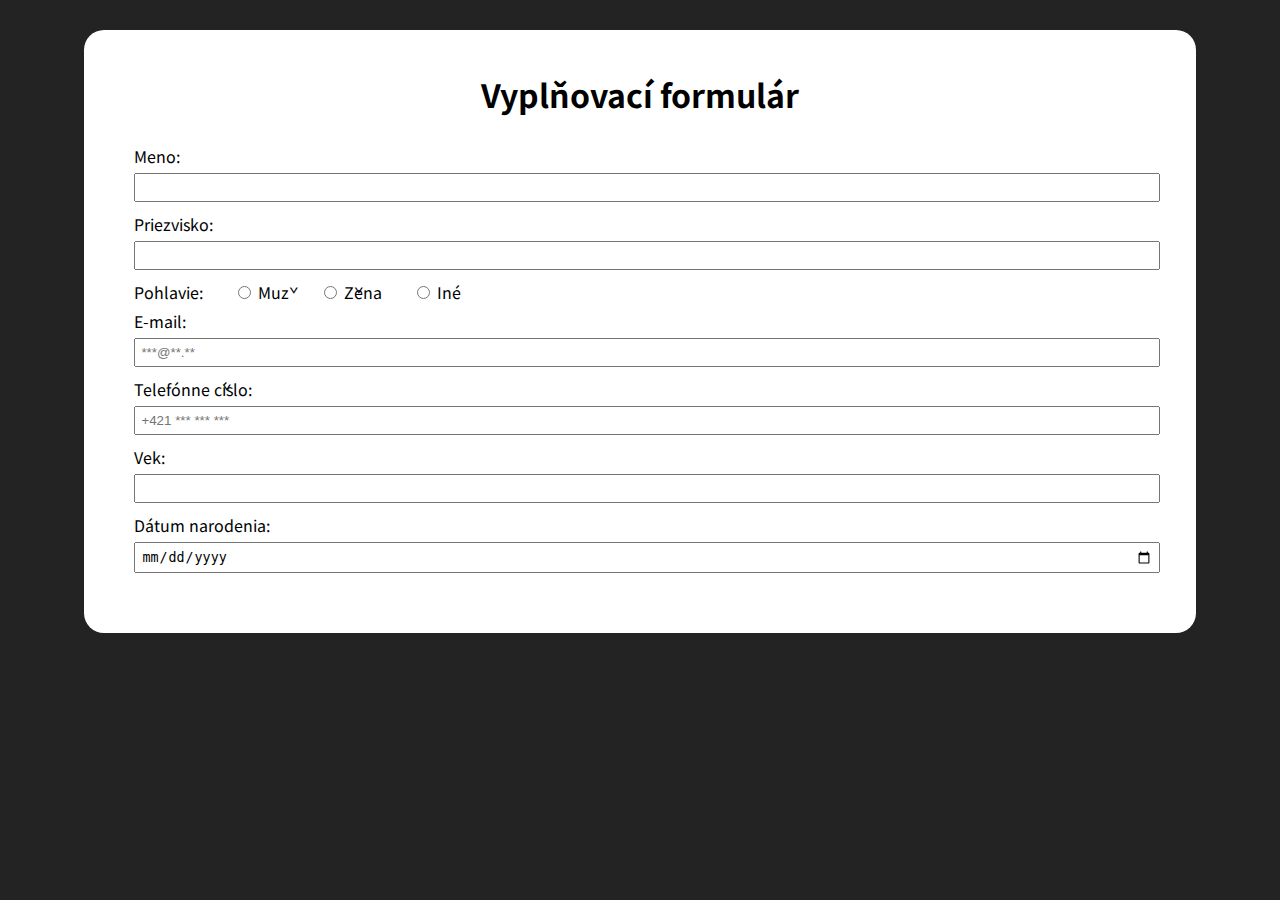
==== z2/index.html @ 4e3431c7 "first steps" ====
<!DOCTYPE html>
<html lang="sk">
<head>
    <meta charset="UTF-8">
    <meta name="viewport"
          content="width=device-width, user-scalable=no, initial-scale=1.0, maximum-scale=1.0, minimum-scale=1.0">
    <meta http-equiv="X-UA-Compatible" content="ie=edge">
    <link rel="stylesheet" href="style.css">
    <title>Vyplňovací formulár</title>
</head>
<body>
    <div id="content-box">
        <h1>Vyplňovací formulár</h1>
        <div>
            <div class="row">
                <label for="first-name">
                    Meno:
                    <input type="text" id="first-name" name="firstName">
                </label>
            </div>
            <div class="row">
                <label for="last-name">
                    Priezvisko:
                    <input type="text" id="last-name" name="lastName">
                </label>
            </div>
            <div id="sex-div">
                Pohlavie:
                <label for="sex-male">
                    <input type="radio" name="sex" id="sex-male"> Muž
                </label>
                <label for="sex-female">
                    <input type="radio" name="sex" id="sex-female"> Žena
                </label>
                <label for="sex-other">
                    <input type="radio" name="sex" id="sex-other"> Iné
                </label>
            </div>
            <div class="row">
                <label for="email">
                    E-mail:
                    <input type="email" id="email" placeholder="***@**.**">
                </label>
            </div>
            <div class="row">
                <label for="phone-number">
                    Telefónne číslo:
                    <input type="text" id="phone-number" placeholder="+421 *** *** ***">
                </label>
            </div>
            <div class="row">
                <label for="age">
                    Vek:
                    <input type="number" id="age" name="age">
                </label>
            </div>
            <div class="row">
                <label for="birth-date">
                    Dátum narodenia:
                    <input type="date" id="birth-date" name="birthDate">
                </label>
            </div>
        </div>
    </div>

    <script src="script.js"></script>
</body>
</html>
---- z2/style.css ----
@import url('https://fonts.googleapis.com/css2?family=Noto+Sans+JP&display=swap');

body {
    font-family: 'Noto Sans JP', sans-serif;
    background-color: #232323;
}

#content-box {
    padding: 20px 50px 50px;
    background-color: white;
    max-width: 80%;
    margin: 30px auto;
    display: grid;
    border-radius: 20px;
}

h1 {
    text-align: center;
}

.row {
    margin: 5px auto;
}

input[type=text], input[type=email], input[type=number], input[type=date] {
    width: 100%;
    padding: 5px;
    margin: 5px auto;
}

#sex-div {
    display: flex;
    gap: 30px;
}

@media all and (max-width: 576px) {
    #sex-div {
        gap: 5px;
    }
}
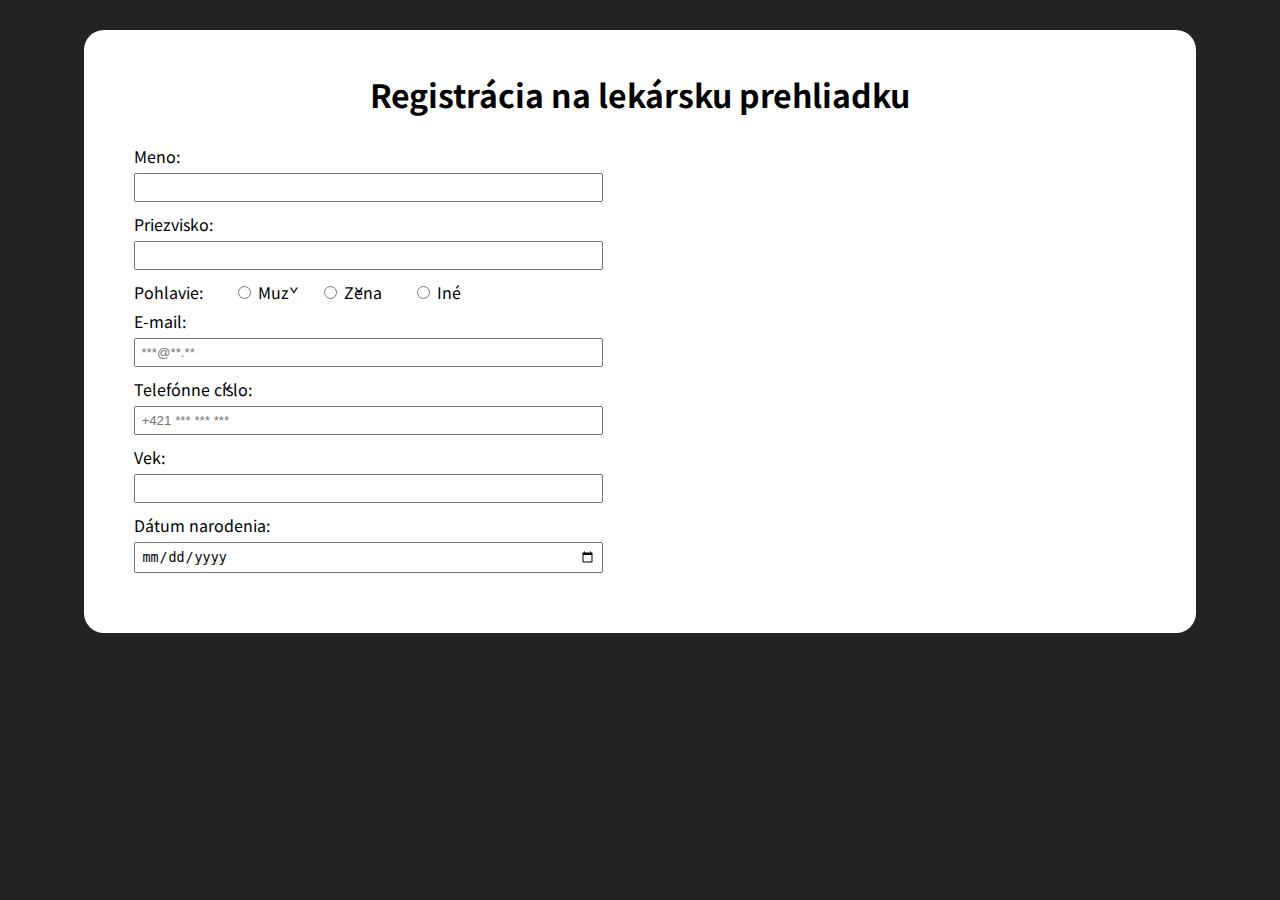
==== commit e49de67d: "from row to columns" ====
--- a/z2/index.html
+++ b/z2/index.html
@@ -10,22 +10,22 @@
 </head>
 <body>
     <div id="content-box">
-        <h1>Vyplňovací formulár</h1>
-        <div>
+        <h1>Registrácia na lekársku prehliadku</h1>
+        <div class="column" id="first-column">
             <div class="row">
                 <label for="first-name">
-                    Meno:
+                    Meno:<br>
                     <input type="text" id="first-name" name="firstName">
                 </label>
             </div>
             <div class="row">
                 <label for="last-name">
-                    Priezvisko:
+                    Priezvisko:<br>
                     <input type="text" id="last-name" name="lastName">
                 </label>
             </div>
             <div id="sex-div">
-                Pohlavie:
+                Pohlavie:<br>
                 <label for="sex-male">
                     <input type="radio" name="sex" id="sex-male"> Muž
                 </label>
@@ -38,27 +38,32 @@
             </div>
             <div class="row">
                 <label for="email">
-                    E-mail:
+                    E-mail:<br>
                     <input type="email" id="email" placeholder="***@**.**">
                 </label>
             </div>
             <div class="row">
                 <label for="phone-number">
-                    Telefónne číslo:
+                    Telefónne číslo:<br>
                     <input type="text" id="phone-number" placeholder="+421 *** *** ***">
                 </label>
             </div>
             <div class="row">
                 <label for="age">
-                    Vek:
+                    Vek:<br>
                     <input type="number" id="age" name="age">
                 </label>
             </div>
             <div class="row">
                 <label for="birth-date">
-                    Dátum narodenia:
+                    Dátum narodenia:<br>
                     <input type="date" id="birth-date" name="birthDate">
                 </label>
+            </div>
+        </div>
+        <div class="column" id="second-column">
+            <div class="row">
+
             </div>
         </div>
     </div>
--- a/z2/style.css
+++ b/z2/style.css
@@ -10,20 +10,28 @@
     background-color: white;
     max-width: 80%;
     margin: 30px auto;
-    display: grid;
+    display: flex;
+    flex-wrap: wrap;
     border-radius: 20px;
 }
 
 h1 {
     text-align: center;
+    width: 100%;
+}
+
+.column {
+    width: 50%;
 }
 
 .row {
-    margin: 5px auto;
+    width: 100%;
+    margin: 5px 0;
 }
 
 input[type=text], input[type=email], input[type=number], input[type=date] {
     width: 100%;
+    max-width: 90%;
     padding: 5px;
     margin: 5px auto;
 }
@@ -33,8 +41,28 @@
     gap: 30px;
 }
 
-@media all and (max-width: 576px) {
+@media all and (max-width: 992px) {
+    #first-column {
+        border-bottom: 1px solid black;
+        padding-bottom: 10px;
+    }
+
+    .column {
+        width: 100%;
+    }
+
+    input[type=text], input[type=email], input[type=number], input[type=date] {
+        width: 100%;
+        max-width: 100%;
+        box-sizing: border-box;
+        padding: 5px 0 5px 5px;
+    }
+
+    #content-box {
+        flex-flow: column;
+    }
+
     #sex-div {
-        gap: 5px;
+        gap: 20px;
     }
 }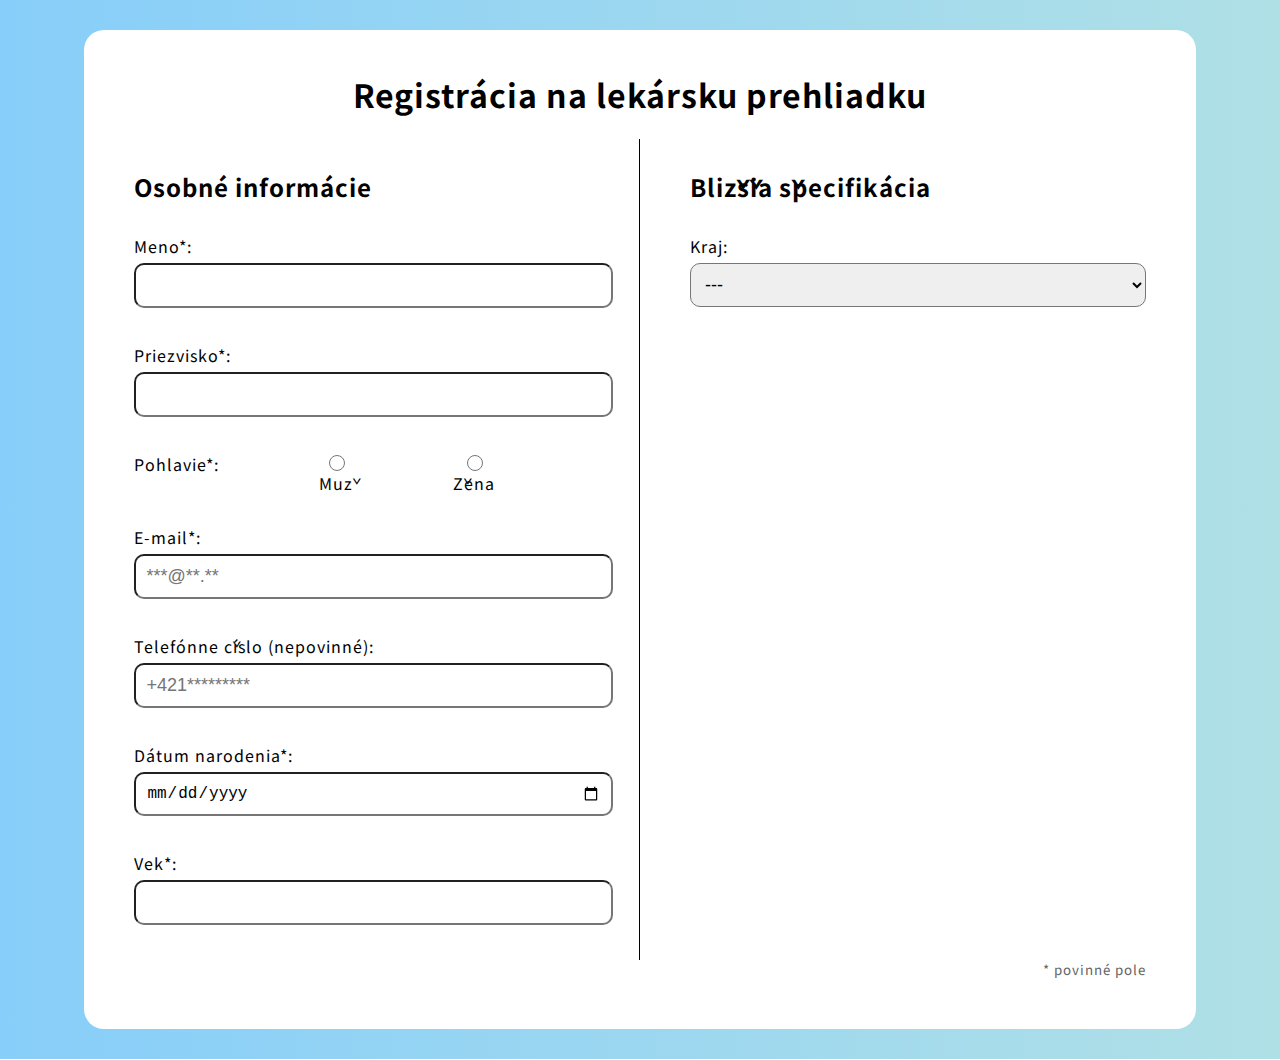
==== commit e59953f6: "validation of first column" ====
--- a/z2/index.html
+++ b/z2/index.html
@@ -11,61 +11,81 @@
 <body>
     <div id="content-box">
         <h1>Registrácia na lekársku prehliadku</h1>
-        <div class="column" id="first-column">
+        <div class="column" id="firstColumn">
             <div class="row">
-                <label for="first-name">
-                    Meno:<br>
-                    <input type="text" id="first-name" name="firstName">
+                <h2>Osobné informácie</h2>
+            </div>
+            <div class="row">
+                <label for="firstName">
+                    Meno*:<br>
+                    <input type="text" id="firstName" name="firstName" onkeyup="validateFirstName()">
+                    <span id="firstNameError"></span>
                 </label>
             </div>
             <div class="row">
-                <label for="last-name">
-                    Priezvisko:<br>
-                    <input type="text" id="last-name" name="lastName">
+                <label for="lastName">
+                    Priezvisko*:<br>
+                    <input type="text" id="lastName" name="lastName" onkeyup="validateLastName()">
+                    <span id="lastNameError"></span>
                 </label>
             </div>
             <div id="sex-div">
-                Pohlavie:<br>
-                <label for="sex-male">
-                    <input type="radio" name="sex" id="sex-male"> Muž
+                Pohlavie*:<br>
+                <label for="sexMale">
+                    <input type="radio" name="sex" id="sexMale"> Muž
                 </label>
-                <label for="sex-female">
-                    <input type="radio" name="sex" id="sex-female"> Žena
-                </label>
-                <label for="sex-other">
-                    <input type="radio" name="sex" id="sex-other"> Iné
+                <label for="sexFemale">
+                    <input type="radio" name="sex" id="sexFemale"> Žena
                 </label>
             </div>
             <div class="row">
                 <label for="email">
-                    E-mail:<br>
-                    <input type="email" id="email" placeholder="***@**.**">
+                    E-mail*:<br>
+                    <input type="email" id="email" placeholder="***@**.**" onkeyup="validateEmail()">
+                    <span id="emailError"></span>
                 </label>
             </div>
             <div class="row">
-                <label for="phone-number">
-                    Telefónne číslo:<br>
-                    <input type="text" id="phone-number" placeholder="+421 *** *** ***">
+                <label for="phoneNumber">
+                    Telefónne číslo (nepovinné):<br>
+                    <input type="text" id="phoneNumber" placeholder="+421*********" onkeyup="validatePhoneNumber()">
+                    <span id="phoneNumberError"></span>
+                </label>
+            </div>
+            <div class="row">
+                <label for="birthDate">
+                    Dátum narodenia*:<br>
+                    <input type="date" id="birthDate" name="birthDate" oninput="calculateAndSetAge()">
+                    <span id="birthDateError"></span>
                 </label>
             </div>
             <div class="row">
                 <label for="age">
-                    Vek:<br>
-                    <input type="number" id="age" name="age">
+                    Vek*:<br>
+                    <input type="number" id="age" name="age" oninput="validateAge()">
+                    <span id="ageError"></span>
                 </label>
             </div>
+            <!--      Pop up divs      -->
             <div class="row">
-                <label for="birth-date">
-                    Dátum narodenia:<br>
-                    <input type="date" id="birth-date" name="birthDate">
+            </div>
+        </div>
+
+        <div class="column" id="second-column">
+            <div class="row">
+                <h2>Bližšia špecifikácia</h2>
+            </div>
+            <div class="row">
+                <label for="region">
+                    Kraj:<br>
+                    <select name="region" id="region">
+                        <option selected="selected">---</option>
+                    </select>
                 </label>
             </div>
         </div>
-        <div class="column" id="second-column">
-            <div class="row">
 
-            </div>
-        </div>
+        <div id="legend">* povinné pole</div>
     </div>
 
     <script src="script.js"></script>
--- a/z2/style.css
+++ b/z2/style.css
@@ -2,7 +2,7 @@
 
 body {
     font-family: 'Noto Sans JP', sans-serif;
-    background-color: #232323;
+    background-image: linear-gradient(to right, lightskyblue, powderblue);
 }
 
 #content-box {
@@ -13,11 +13,22 @@
     display: flex;
     flex-wrap: wrap;
     border-radius: 20px;
+    letter-spacing: 1px;
 }
 
 h1 {
     text-align: center;
     width: 100%;
+}
+
+#firstColumn {
+    box-sizing: border-box;
+    border-right: 1px solid black;
+}
+
+#second-column {
+    box-sizing: border-box;
+    padding-left: 50px;
 }
 
 .column {
@@ -26,23 +37,54 @@
 
 .row {
     width: 100%;
-    margin: 5px 0;
+    margin: 30px 0;
+}
+
+label {
+    display: flex;
+    flex-flow: column;
+    font-size: medium;
 }
 
 input[type=text], input[type=email], input[type=number], input[type=date] {
     width: 100%;
     max-width: 90%;
-    padding: 5px;
-    margin: 5px auto;
+    padding: 10px;
+    margin: 5px 0;
+    font-size: large;
+    border-radius: 10px;
+}
+
+input[type=radio] {
+    accent-color: green;
+    height: 16px;
 }
 
 #sex-div {
     display: flex;
-    gap: 30px;
+    column-gap: 100px;
+}
+
+select {
+    width: 100%;
+    max-width: 100%;
+    padding: 10px;
+    margin: 5px 0;
+    font-size: large;
+    border-radius: 10px;
+    box-sizing: border-box;
+}
+
+#legend {
+    width: 100%;
+    text-align: right;
+    color: #646464;
+    font-size: smaller;
 }
 
 @media all and (max-width: 992px) {
-    #first-column {
+    #firstColumn {
+        border-right: none;
         border-bottom: 1px solid black;
         padding-bottom: 10px;
     }
@@ -58,11 +100,29 @@
         padding: 5px 0 5px 5px;
     }
 
+    #second-column {
+        padding-left: 0;
+    }
+
+    select {
+        width: 100%;
+        max-width: 100%;
+        box-sizing: border-box;
+        padding: 5px 0 5px 5px;
+    }
+
     #content-box {
         flex-flow: column;
     }
 
     #sex-div {
-        gap: 20px;
+        gap: 30px;
+    }
+}
+
+@media all and (max-width: 280px) {
+    #sex-div {
+        flex-flow: column;
+        gap: 10px;
     }
 }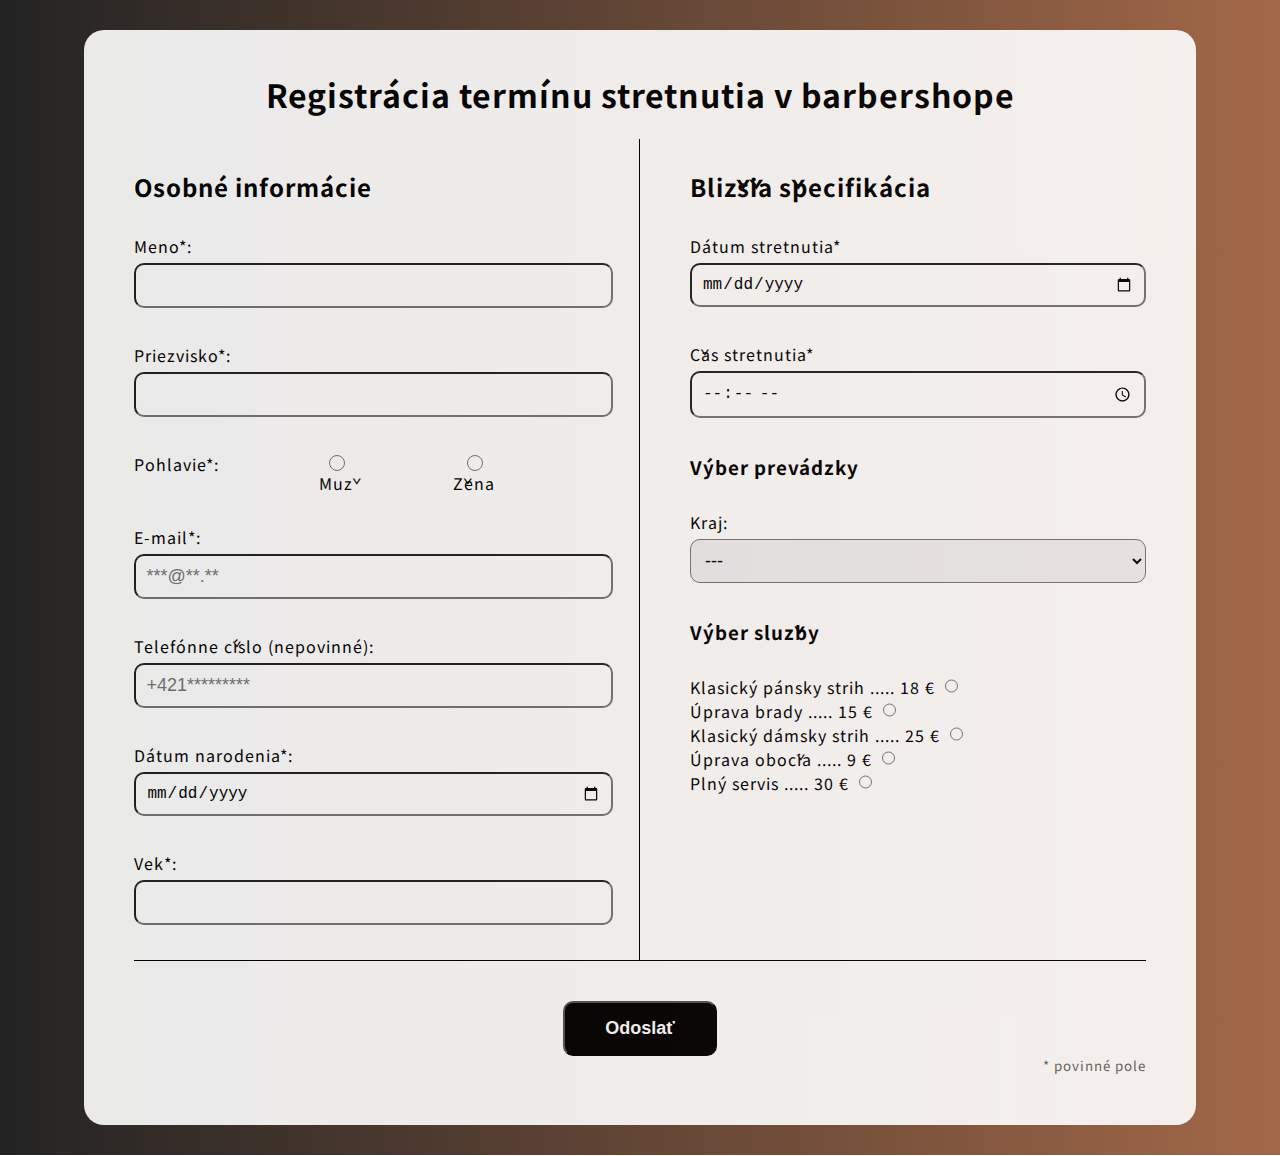
==== commit 00b91989: "some stuff" ====
--- a/z2/index.html
+++ b/z2/index.html
@@ -10,7 +10,8 @@
 </head>
 <body>
     <div id="content-box">
-        <h1>Registrácia na lekársku prehliadku</h1>
+        <h1>Registrácia termínu stretnutia v barbershope</h1>
+
         <div class="column" id="firstColumn">
             <div class="row">
                 <h2>Osobné informácie</h2>
@@ -19,7 +20,7 @@
                 <label for="firstName">
                     Meno*:<br>
                     <input type="text" id="firstName" name="firstName" onkeyup="validateFirstName()">
-                    <span id="firstNameError"></span>
+                    <span class="error" id="firstNameError"></span>
                 </label>
             </div>
             <div class="row">
@@ -66,9 +67,6 @@
                     <span id="ageError"></span>
                 </label>
             </div>
-            <!--      Pop up divs      -->
-            <div class="row">
-            </div>
         </div>
 
         <div class="column" id="second-column">
@@ -76,13 +74,75 @@
                 <h2>Bližšia špecifikácia</h2>
             </div>
             <div class="row">
-                <label for="region">
+                <label for="appointmentDate">
+                    Dátum stretnutia*<br>
+                    <input type="date" id="appointmentDate" name="appointmentDate" oninput="validateAppointmentDate()">
+                    <span id="appointmentDateError"></span>
+                </label>
+            </div>
+            <div class="row">
+                <label for="appointmentTime">
+                    Čas stretnutia*<br>
+                    <input type="time" id="appointmentTime" name="appointmentTime" oninput="validateAppointmentTime()">
+                    <span id="appointmentTimeError"></span>
+                </label>
+            </div>
+            <div class="row">
+                <h3>Výber prevádzky</h3>
+            </div>
+            <div class="row">
+                <label for="regionSelect" id="region">
                     Kraj:<br>
-                    <select name="region" id="region">
+                    <select name="regionSelect" id="regionSelect" oninput="showOptions()">
                         <option selected="selected">---</option>
                     </select>
                 </label>
             </div>
+            <div class="row">
+                <label for="districtSelect" id="district">
+                    Okres:<br>
+                    <select name="districtSelect" id="districtSelect" oninput="showOptions()">
+                        <option selected="selected">---</option>
+                    </select>
+                </label>
+            </div>
+            <div class="row">
+                <label for="workerSelect" id="worker">
+                    Kto sa o mňa postará:<br>
+                    <select name="workerSelect" id="workerSelect" oninput="showOptions()">
+                        <option selected="selected">---</option>
+                    </select>
+                </label>
+            </div>
+            <div class="row">
+                <h3>Výber služby</h3>
+            </div>
+            <div class="row" id="service">
+                <label for="classicMensCut">
+                    Klasický pánsky strih ..... 18 €
+                    <input type="radio" name="service" id="classicMensCut">
+                </label>
+                <label for="beardService">
+                    Úprava brady ..... 15 €
+                    <input type="radio" name="service" id="beardService">
+                </label>
+                <label for="classicWomensCut">
+                    Klasický dámsky strih ..... 25 €
+                    <input type="radio" name="service" id="classicWomensCut">
+                </label>
+                <label for="eyebrowsService">
+                    Úprava obočia ..... 9 €
+                    <input type="radio" name="service" id="eyebrowsService">
+                </label>
+                <label for="fullService">
+                    Plný servis ..... 30 €
+                    <input type="radio" name="service" id="fullService">
+                </label>
+            </div>
+        </div>
+
+        <div id="submitButtonDiv">
+            <input type="submit" value="Odoslať">
         </div>
 
         <div id="legend">* povinné pole</div>
--- a/z2/style.css
+++ b/z2/style.css
@@ -2,7 +2,8 @@
 
 body {
     font-family: 'Noto Sans JP', sans-serif;
-    background-image: linear-gradient(to right, lightskyblue, powderblue);
+    /*background-image: linear-gradient(to right, #232323, #5a5a5a);*/
+    background-image: linear-gradient(to right, #232323, #a26848);
 }
 
 #content-box {
@@ -14,6 +15,7 @@
     flex-wrap: wrap;
     border-radius: 20px;
     letter-spacing: 1px;
+    opacity: 0.9;
 }
 
 h1 {
@@ -31,6 +33,11 @@
     padding-left: 50px;
 }
 
+#second-column input {
+    max-width: 100%;
+    box-sizing: border-box;
+}
+
 .column {
     width: 50%;
 }
@@ -46,7 +53,7 @@
     font-size: medium;
 }
 
-input[type=text], input[type=email], input[type=number], input[type=date] {
+input[type=text], input[type=email], input[type=number], input[type=date], input[type=time] {
     width: 100%;
     max-width: 90%;
     padding: 10px;
@@ -65,6 +72,10 @@
     column-gap: 100px;
 }
 
+#service label {
+    display: block;
+}
+
 select {
     width: 100%;
     max-width: 100%;
@@ -75,6 +86,28 @@
     box-sizing: border-box;
 }
 
+#submitButtonDiv {
+    border-top: 1px solid black;
+    padding-top: 40px;
+    width: 100%;
+    display: flex;
+    justify-content: center;
+    align-items: center;
+}
+
+#submitButtonDiv input {
+    padding: 15px 40px;
+    font-size: large;
+    font-weight: bolder;
+    color: white;
+    background-color: black;
+    border-radius: 10px;
+}
+
+#submitButtonDiv input:hover {
+    background-color: #005400;
+}
+
 #legend {
     width: 100%;
     text-align: right;
@@ -83,6 +116,10 @@
 }
 
 @media all and (max-width: 992px) {
+    #content-box {
+        font-size: larger;
+    }
+
     #firstColumn {
         border-right: none;
         border-bottom: 1px solid black;
@@ -93,11 +130,13 @@
         width: 100%;
     }
 
-    input[type=text], input[type=email], input[type=number], input[type=date] {
+    input[type=text], input[type=email], input[type=number], input[type=date], input[type=time] {
         width: 100%;
         max-width: 100%;
         box-sizing: border-box;
         padding: 5px 0 5px 5px;
+        height: 48px;
+        font-size: larger;
     }
 
     #second-column {
@@ -109,6 +148,7 @@
         max-width: 100%;
         box-sizing: border-box;
         padding: 5px 0 5px 5px;
+        height: 48px;
     }
 
     #content-box {
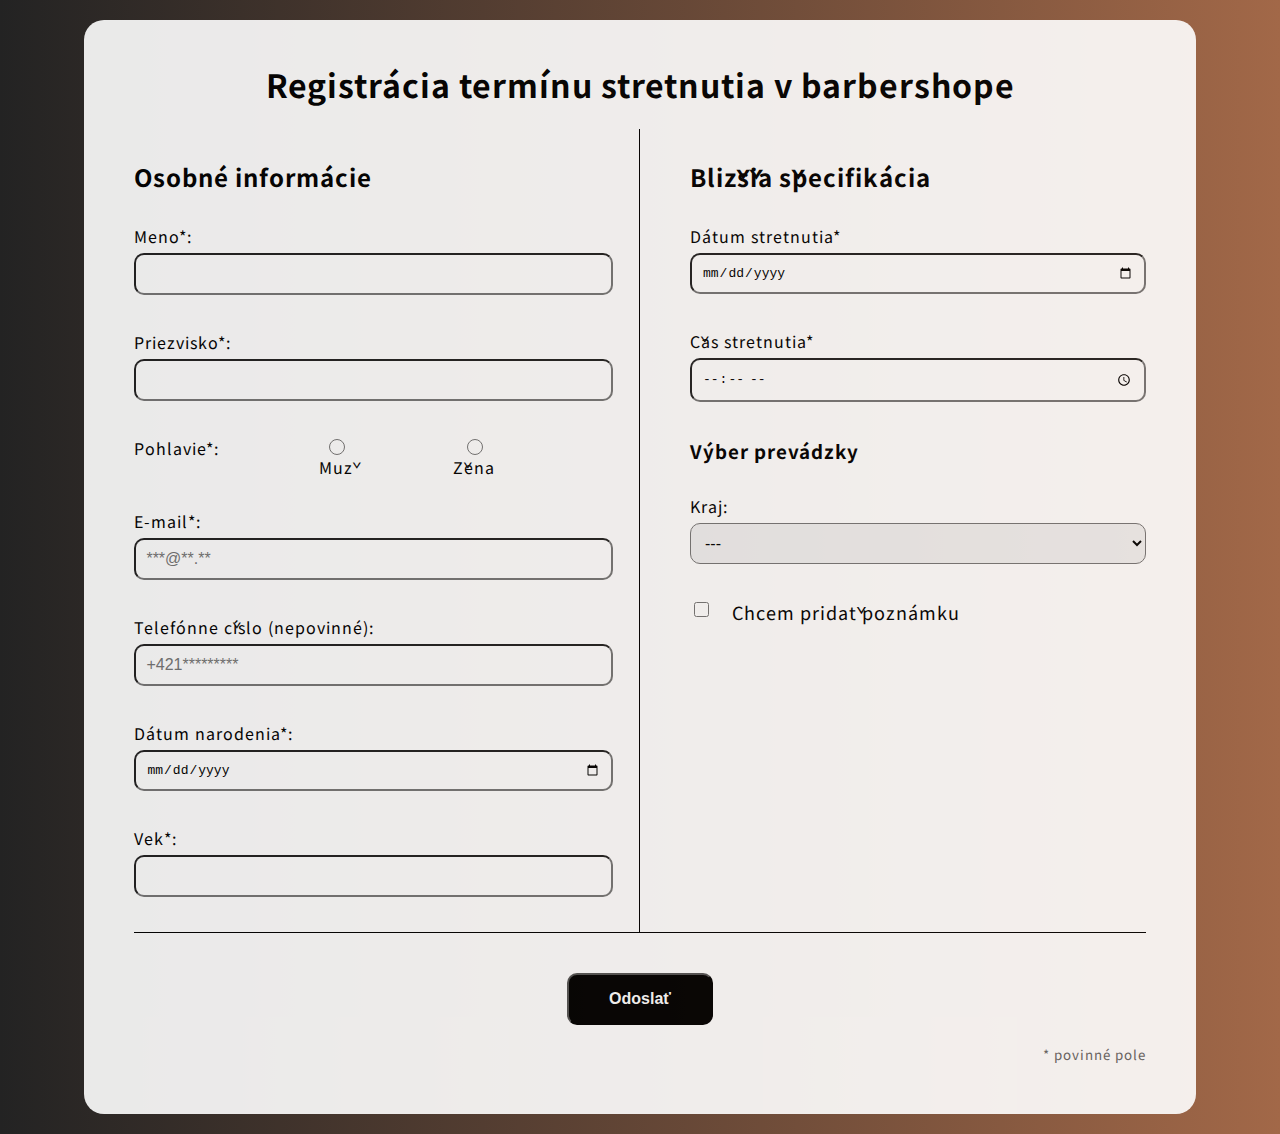
==== commit 22bfa4da: "some stuff again" ====
--- a/z2/index.html
+++ b/z2/index.html
@@ -30,7 +30,7 @@
                     <span id="lastNameError"></span>
                 </label>
             </div>
-            <div id="sex-div">
+            <div class="row" id="sex-div">
                 Pohlavie*:<br>
                 <label for="sexMale">
                     <input type="radio" name="sex" id="sexMale"> Muž
@@ -93,7 +93,7 @@
             <div class="row">
                 <label for="regionSelect" id="region">
                     Kraj:<br>
-                    <select name="regionSelect" id="regionSelect" oninput="showOptions()">
+                    <select name="regionSelect" id="regionSelect" oninput="showBarbershopsOptions()">
                         <option selected="selected">---</option>
                     </select>
                 </label>
@@ -101,7 +101,7 @@
             <div class="row">
                 <label for="districtSelect" id="district">
                     Okres:<br>
-                    <select name="districtSelect" id="districtSelect" oninput="showOptions()">
+                    <select name="districtSelect" id="districtSelect" oninput="showBarbershopsOptions()">
                         <option selected="selected">---</option>
                     </select>
                 </label>
@@ -109,42 +109,25 @@
             <div class="row">
                 <label for="workerSelect" id="worker">
                     Kto sa o mňa postará:<br>
-                    <select name="workerSelect" id="workerSelect" oninput="showOptions()">
+                    <select name="workerSelect" id="workerSelect" oninput="showBarbershopsOptions()">
                         <option selected="selected">---</option>
                     </select>
                 </label>
             </div>
-            <div class="row">
-                <h3>Výber služby</h3>
+            <div class="row" id="noteCheckboxDiv">
+                <input type="checkbox" id="note" name="note" onclick="showNoteTextArea()">
+                <label for="note">Chcem pridať poznámku</label>
             </div>
-            <div class="row" id="service">
-                <label for="classicMensCut">
-                    Klasický pánsky strih ..... 18 €
-                    <input type="radio" name="service" id="classicMensCut">
-                </label>
-                <label for="beardService">
-                    Úprava brady ..... 15 €
-                    <input type="radio" name="service" id="beardService">
-                </label>
-                <label for="classicWomensCut">
-                    Klasický dámsky strih ..... 25 €
-                    <input type="radio" name="service" id="classicWomensCut">
-                </label>
-                <label for="eyebrowsService">
-                    Úprava obočia ..... 9 €
-                    <input type="radio" name="service" id="eyebrowsService">
-                </label>
-                <label for="fullService">
-                    Plný servis ..... 30 €
-                    <input type="radio" name="service" id="fullService">
-                </label>
+            <div class="row" id="noteTextAreaDiv">
+                <label for="noteTextArea">Poznámka:</label>
+                <textarea name="noteTextArea" id="noteTextArea" maxlength="200"></textarea>
+                <span id="letterCounter"></span>
             </div>
         </div>
 
         <div id="submitButtonDiv">
             <input type="submit" value="Odoslať">
         </div>
-
         <div id="legend">* povinné pole</div>
     </div>
 
--- a/z2/style.css
+++ b/z2/style.css
@@ -10,7 +10,7 @@
     padding: 20px 50px 50px;
     background-color: white;
     max-width: 80%;
-    margin: 30px auto;
+    margin: 20px auto;
     display: flex;
     flex-wrap: wrap;
     border-radius: 20px;
@@ -58,7 +58,7 @@
     max-width: 90%;
     padding: 10px;
     margin: 5px 0;
-    font-size: large;
+    font-size: medium;
     border-radius: 10px;
 }
 
@@ -72,8 +72,39 @@
     column-gap: 100px;
 }
 
-#service label {
-    display: block;
+#noteCheckboxDiv {
+    display: flex;
+    flex-wrap: wrap;
+    column-gap: 20px;
+}
+
+#noteCheckboxDiv input {
+    height: 15px;
+    width: 15px;
+    accent-color: green;
+}
+
+#noteCheckboxDiv label {
+    font-size: large;
+}
+
+#noteTextAreaDiv {
+    display: none;
+}
+
+#noteTextArea {
+    resize: none;
+    margin-top: 10px;
+    width: 100%;
+    height: 100px;
+    border-radius: 10px;
+    padding: 10px;
+    font-size: 18px;
+    box-sizing: border-box;
+}
+
+#letterCounter {
+    float: right;
 }
 
 select {
@@ -81,7 +112,7 @@
     max-width: 100%;
     padding: 10px;
     margin: 5px 0;
-    font-size: large;
+    font-size: medium;
     border-radius: 10px;
     box-sizing: border-box;
 }
@@ -89,6 +120,7 @@
 #submitButtonDiv {
     border-top: 1px solid black;
     padding-top: 40px;
+    padding-bottom: 20px;
     width: 100%;
     display: flex;
     justify-content: center;
@@ -97,7 +129,7 @@
 
 #submitButtonDiv input {
     padding: 15px 40px;
-    font-size: large;
+    font-size: medium;
     font-weight: bolder;
     color: white;
     background-color: black;
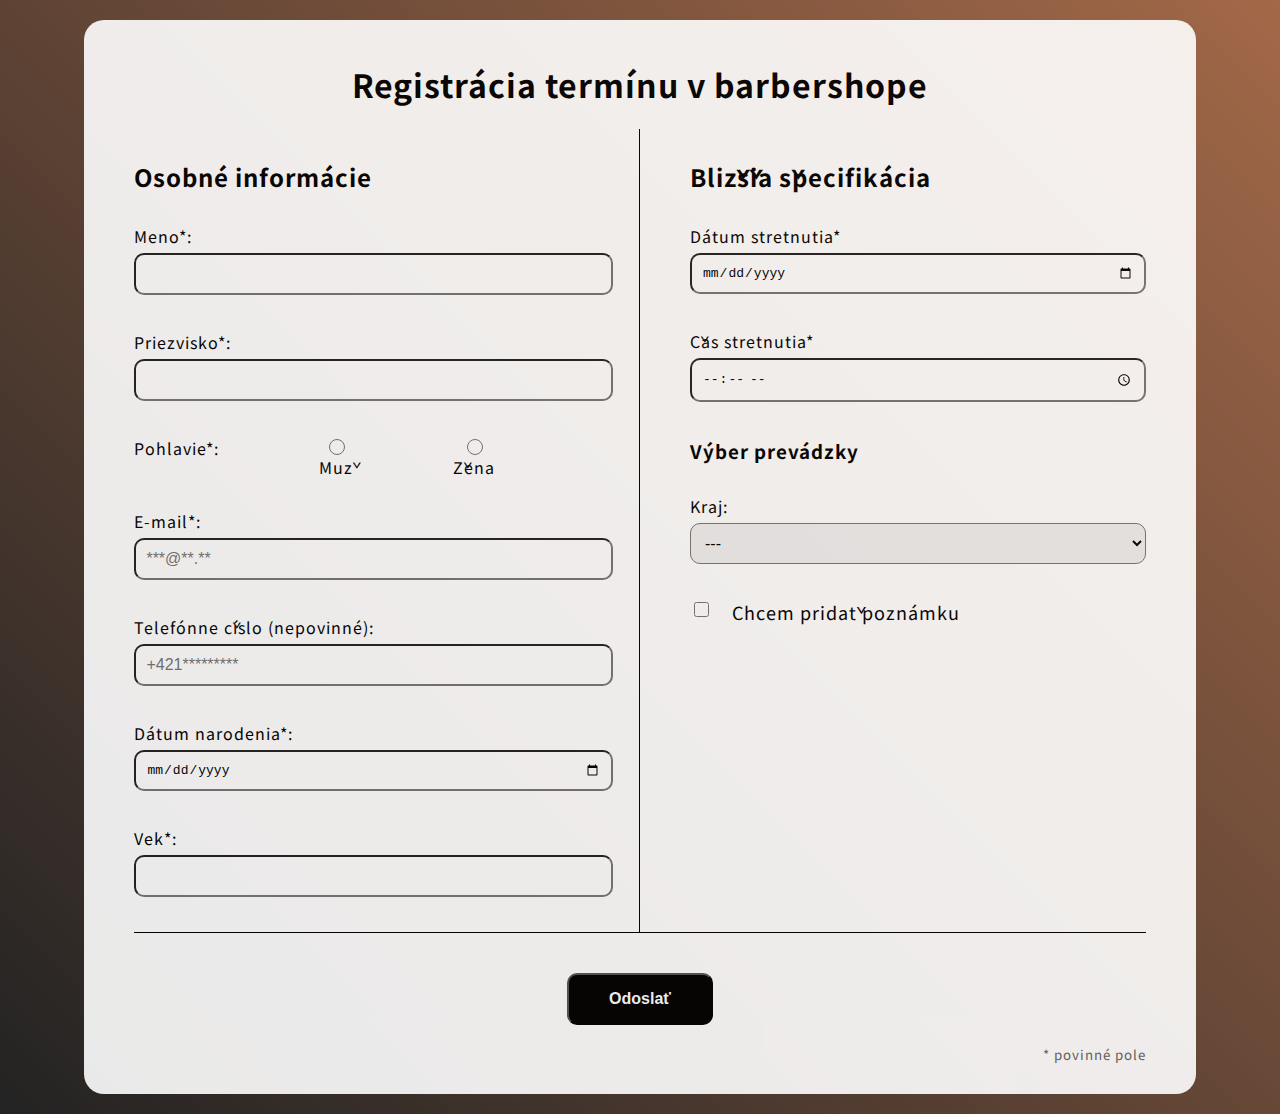
==== commit 9ff70f05: "and again" ====
--- a/z2/index.html
+++ b/z2/index.html
@@ -9,8 +9,8 @@
     <title>Vyplňovací formulár</title>
 </head>
 <body>
-    <div id="content-box">
-        <h1>Registrácia termínu stretnutia v barbershope</h1>
+    <form method="post" id="content-box">
+        <h1>Registrácia termínu v barbershope</h1>
 
         <div class="column" id="firstColumn">
             <div class="row">
@@ -33,10 +33,10 @@
             <div class="row" id="sex-div">
                 Pohlavie*:<br>
                 <label for="sexMale">
-                    <input type="radio" name="sex" id="sexMale"> Muž
+                    <input type="radio" name="sex" id="sexMale" oninput="generateSpecialService()"> Muž
                 </label>
                 <label for="sexFemale">
-                    <input type="radio" name="sex" id="sexFemale"> Žena
+                    <input type="radio" name="sex" id="sexFemale" oninput="generateSpecialService()"> Žena
                 </label>
             </div>
             <div class="row">
@@ -72,6 +72,15 @@
         <div class="column" id="second-column">
             <div class="row">
                 <h2>Bližšia špecifikácia</h2>
+            </div>
+            <div class="row" id="specialServiceDiv">
+                <label for="specialServiceDiv" id="specialServiceLabel"></label>
+                <label for="specialServiceYes">
+                    <input type="radio" name="specialService" id="specialServiceYes"> Áno
+                </label>
+                <label for="specialServiceNo">
+                    <input type="radio" name="specialService" id="specialServiceNo"> Nie
+                </label>
             </div>
             <div class="row">
                 <label for="appointmentDate">
@@ -126,10 +135,10 @@
         </div>
 
         <div id="submitButtonDiv">
-            <input type="submit" value="Odoslať">
+            <input type="submit" value="Odoslať" id="submitInput">
         </div>
         <div id="legend">* povinné pole</div>
-    </div>
+    </form>
 
     <script src="script.js"></script>
 </body>
--- a/z2/style.css
+++ b/z2/style.css
@@ -3,11 +3,11 @@
 body {
     font-family: 'Noto Sans JP', sans-serif;
     /*background-image: linear-gradient(to right, #232323, #5a5a5a);*/
-    background-image: linear-gradient(to right, #232323, #a26848);
+    background-image: linear-gradient(45deg, #232323, #a26848);
 }
 
 #content-box {
-    padding: 20px 50px 50px;
+    padding: 20px 50px 30px 50px;
     background-color: white;
     max-width: 80%;
     margin: 20px auto;
@@ -72,6 +72,12 @@
     column-gap: 100px;
 }
 
+#specialServiceDiv {
+    display: none;
+    flex-wrap: wrap;
+    gap: 10px 50px;
+}
+
 #noteCheckboxDiv {
     display: flex;
     flex-wrap: wrap;
@@ -138,6 +144,7 @@
 
 #submitButtonDiv input:hover {
     background-color: #005400;
+    cursor: pointer;
 }
 
 #legend {
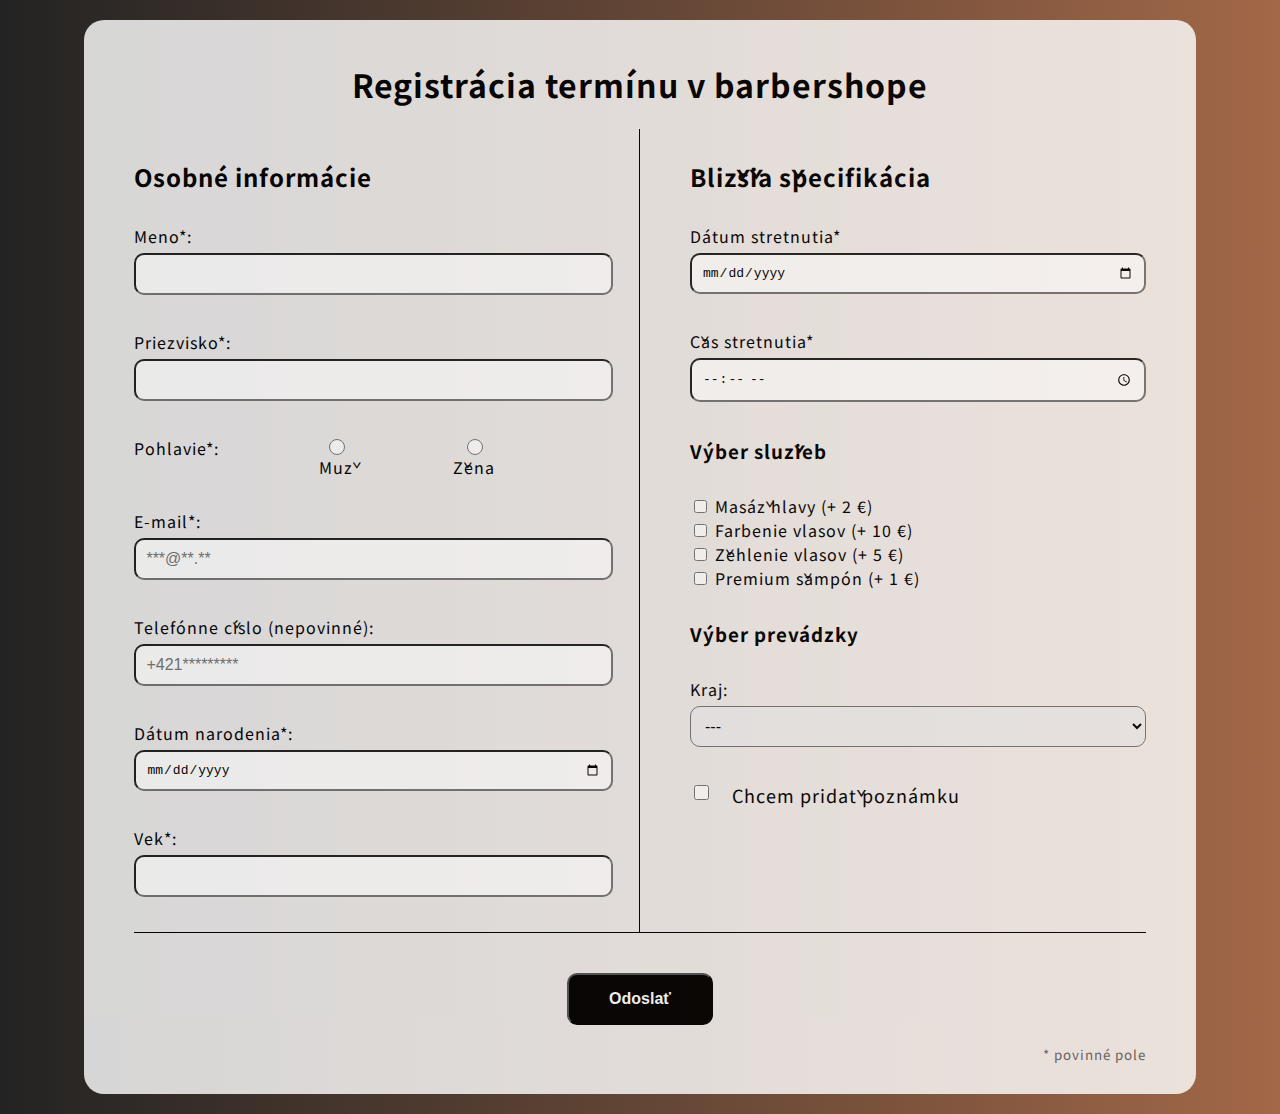
==== commit 57a19448: "checkboxes with services" ====
--- a/z2/index.html
+++ b/z2/index.html
@@ -73,15 +73,6 @@
             <div class="row">
                 <h2>Bližšia špecifikácia</h2>
             </div>
-            <div class="row" id="specialServiceDiv">
-                <label for="specialServiceDiv" id="specialServiceLabel"></label>
-                <label for="specialServiceYes">
-                    <input type="radio" name="specialService" id="specialServiceYes"> Áno
-                </label>
-                <label for="specialServiceNo">
-                    <input type="radio" name="specialService" id="specialServiceNo"> Nie
-                </label>
-            </div>
             <div class="row">
                 <label for="appointmentDate">
                     Dátum stretnutia*<br>
@@ -94,6 +85,38 @@
                     Čas stretnutia*<br>
                     <input type="time" id="appointmentTime" name="appointmentTime" oninput="validateAppointmentTime()">
                     <span id="appointmentTimeError"></span>
+                </label>
+            </div>
+            <div class="row">
+                <h3>Výber služieb</h3>
+            </div>
+            <div class="row" id="servicesDiv">
+                <ul>
+                    <li>
+                        <input type="checkbox" name="service" id="option1">
+                        <label for="option1"> Masáž hlavy (+ 2 €)</label>
+                    </li>
+                    <li>
+                        <input type="checkbox" name="service" id="option2">
+                        <label for="option2"> Farbenie vlasov (+ 10 €)</label>
+                    </li>
+                    <li>
+                        <input type="checkbox" name="service" id="option3">
+                        <label for="option3"> Žehlenie vlasov (+ 5 €)</label>
+                    </li>
+                    <li>
+                        <input type="checkbox" name="service" id="option4">
+                        <label for="option4"> Premium šampón (+ 1 €)</label>
+                    </li>
+                </ul>
+            </div>
+            <div class="row" id="specialServiceDiv">
+                <label id="specialServiceLabel"></label>
+                <label for="specialServiceYes">
+                    <input type="radio" name="specialService" id="specialServiceYes"> Áno
+                </label>
+                <label for="specialServiceNo">
+                    <input type="radio" name="specialService" id="specialServiceNo"> Nie
                 </label>
             </div>
             <div class="row">
@@ -134,7 +157,7 @@
             </div>
         </div>
 
-        <div id="submitButtonDiv">
+        <div id="submitDiv">
             <input type="submit" value="Odoslať" id="submitInput">
         </div>
         <div id="legend">* povinné pole</div>
--- a/z2/style.css
+++ b/z2/style.css
@@ -2,13 +2,12 @@
 
 body {
     font-family: 'Noto Sans JP', sans-serif;
-    /*background-image: linear-gradient(to right, #232323, #5a5a5a);*/
-    background-image: linear-gradient(45deg, #232323, #a26848);
+    background-image: linear-gradient(to right, #232323, #a26848);
 }
 
 #content-box {
     padding: 20px 50px 30px 50px;
-    background-color: white;
+    background-color: rgb(255, 255, 255, 0.9);
     max-width: 80%;
     margin: 20px auto;
     display: flex;
@@ -72,6 +71,17 @@
     column-gap: 100px;
 }
 
+#servicesDiv ul{
+    list-style: none;
+    padding: 0;
+    margin: 0;
+}
+
+#servicesDiv label, input[type=checkbox] {
+    display: inline-block;
+    accent-color: green;
+}
+
 #specialServiceDiv {
     display: none;
     flex-wrap: wrap;
@@ -123,17 +133,19 @@
     box-sizing: border-box;
 }
 
-#submitButtonDiv {
+#submitDiv {
     border-top: 1px solid black;
     padding-top: 40px;
     padding-bottom: 20px;
     width: 100%;
     display: flex;
+    column-gap: 50px;
+    row-gap: 20px;
     justify-content: center;
     align-items: center;
 }
 
-#submitButtonDiv input {
+#submitDiv input {
     padding: 15px 40px;
     font-size: medium;
     font-weight: bolder;
@@ -142,7 +154,7 @@
     border-radius: 10px;
 }
 
-#submitButtonDiv input:hover {
+#submitDiv input:hover {
     background-color: #005400;
     cursor: pointer;
 }
